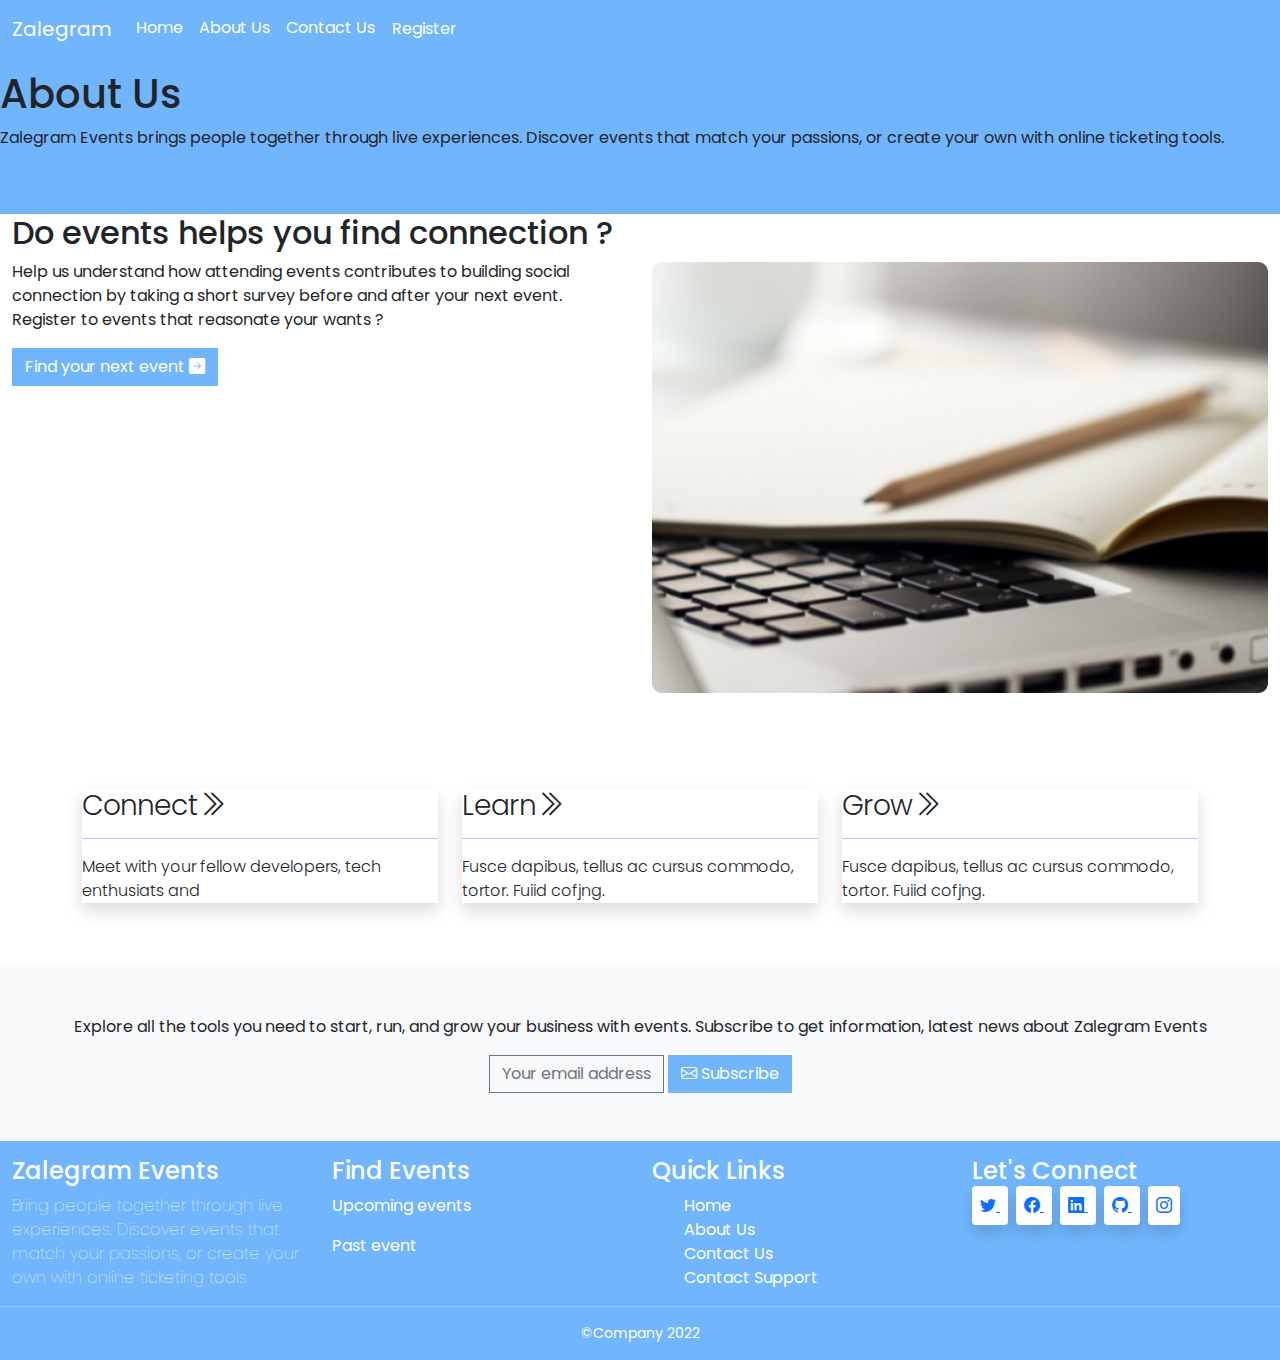
==== aboutus.html @ ccd70c5c "project setup" ====
<!DOCTYPE html>
<html lang="en">
<head>
    <title>Event Website</title>
    <link rel="stylesheet" href="bootstrap/css/bootstrap.min.css">
    <link rel="stylesheet" href="https://cdn.jsdelivr.net/npm/bootstrap-icons@1.9.1/font/bootstrap-icons.css">
    <link rel="stylesheet" href="style.css"> 
</head>
<body>
    <nav class="navbar navbar-expand-lg fixed-top" style="background-color:#71B6FD;">
        <div class="container-fluid">
            <a href="#" class="navbar-brand text-white">Zalegram</a>
            <button type="button" class="navbar-toggler" data-bs-toggle="collapse" data-bs-target="#displayMenus" aria-controls="displayMenus" aria-expanded="false" aria-label="Toggle navigation"> 
             <span class="navbar-toggler-icon"></span>
            </button>
            <div class="collapse navbar-collapse" id="displayMenus">
                <div class="navbar-nav ">
                    <a href="#" class="nav-link active text-white" aria-current="page">Home</a>
                    <a href="#" class="nav-link text-white">About Us</a>
                    <a href="#" class="nav-link text-white">Contact Us</a>
                    <a href="#" class="nav-link text-white btn btn-primary float-end">Register</a>
                </div>
            </div>
        </div>
    </nav>
    <main class="py-5" style="padding-top:70px !important; background-color: #71B6FD;">
        <section class="text-center">
            <h1 style="text-align:left">About Us</h1>
            <p style="text-align:left;">Zalegram Events brings people together through live experiences. Discover events that match your passions, or create
                your own with online ticketing tools. </p>
        </section>
    </main>
    <div class="container-fluid">
        <div class="row">
            <div class="col-lg-6">
            <h2>Do events helps you find connection ?</h2>
            <p>Help us understand how attending events contributes to building social connection by taking a short survey before and after your next event.
            Register to events that reasonate your wants ?</p>
            <a href="#" class="btn btn-primary rounded-0">Find your next event  <i class="bi bi-arrow-right-square-fill"></i></a>
            </div>
           <div class="col-lg-6 py-5">
                 <img class="img-responsive img-fluid rounded-3" src="images/laptop.png" alt="laptop">
           </div>
        </div>
    </div>
<div class="container">
    <div class="row py-5">
         <div class="col-lg-4 col-md-6 col-sm-12">
             <div class="rounded-0 border-0 shadow">
                <div class="card-body">
                  <h3 class="card-title fw-light">Connect<i class="bi bi-chevron-double-right"></i></h3>  
                  <hr style="color:blue;">
                  <p class="fw-light">
                    Meet with your fellow developers, tech enthusiats and
                  </p>
                </div>
             </div>
         </div>
         <div class="col-lg-4 col-md-6 col-sm-12">
            <div class="rounded-0 border-0 shadow">
               <div class="card-body">
                 <h3 class="card-title fw-light">Learn<i class="bi bi-chevron-double-right"></i></h3>  
                 <hr style="color:blue;">
                 <p class="fw-light">
                    Fusce dapibus, tellus 
                    ac cursus commodo,
                     tortor. Fuiid cofjng.
                 </p>
               </div>
            </div>
        </div>
        <div class="col-lg-4 col-md-6 col">
            <div class="rounded-0 border-0 shadow">
               <div class="card-body">
                 <h3 class="card-title fw-light">Grow<i class="bi bi-chevron-double-right"></i></h3>  
                 <hr style="color:blue ;">
                 <p class="fw-light">
                    Fusce dapibus, tellus 
                    ac cursus commodo,
                     tortor. Fuiid cofjng.
                 </p>
               </div>
            </div>
        </div>
    </div>
</div>
<div class="container-fluid">
    <div class="row">
         <span class="text-center bg-light py-5">
        <p>Explore all the tools you need to start, run, and grow your business with events. Subscribe to get information, latest news about
        Zalegram Events</p>
        <a href="#" class="btn btn-outline-secondary rounded-0">Your email address</a>
        <a href="#" class="btn btn-primary rounded-0"><i class="bi bi-envelope"></i> Subscribe</a>
        </span>    
    </div>
</div>
   <!-- ========footer section======== -->
   <div class="container-fluid footer py-3">
    <div class="row">
        <div class="col-lg-3 col-md-6">
            <h4>Zalegram Events</h4>
            <p class="fw-lighter">Bring people together through live 
                experiences. Discover events that 
                match your passions, or create your 
                own with online ticketing tools</p>
        </div>
        <div class="col-lg-3 col-md-6">
            <h4>Find Events</h4>
            <p>
                <a href="#" class="text-decoration-none text-white">Upcoming events</a>
            </p>
            <p>
                <a href="#" class="text-decoration-none text-white">Past event</a>
            </p>
        </div>
        <div class="col-lg-3 col-md-6">
            <h4>Quick Links</h4>
             <ul class="list-group-flush">
                <li class="list-group-item">
                    <a href="#" class="text-decoration-none text-white">Home</a>
                </li>
                <li class="list-group-item">
                    <a href="#" class="text-decoration-none text-white">About Us</a>
                </li>
                <li class="list-group-item">
                    <a href="#" class="text-decoration-none text-white">Contact Us</a>
                </li>
                <li class="list-group-item">
                    <a href="#" class="text-decoration-none text-white">Contact Support</a>
                </li>
             </ul>
        </div>
        <div class="col-lg-3 col-md-6">
            <h4>Let's Connect</h4>
            <a href="#" class="p-2 me-2 shadow bg-white rounded-1" >
                <i class="bi bi-twitter"></i>
            </a>
            <a href="#" class="p-2 me-2 shadow bg-white rounded-1">
                <i class="bi bi-facebook"></i>
            </a>
            <a href="#" class="p-2 me-2 shadow bg-white rounded-1">
                <i class="bi bi-linkedin"></i>
            </a>
            <a href="#" class="p-2 me-2 shadow bg-white rounded-1">
                <i class="bi bi-github"></i>
            </a>
            <a href="#" class="p-2 me-2 shadow bg-white rounded-1">
                <i class="bi bi-instagram"></i>
            </a>
        </div>
    </div>
    <div class="row">
        <hr>
        <small class="text-center">
            &copy;Company 2022
        </small>
    </div>
</div>
   <script src="bootstrap/js/bootstrap.min.js"></script> 
</body>
</html>
---- style.css ----
@import url('https://fonts.googleapis.com/css2?family=Poppins:wght@100;200;300;400&display=swap');

body{
    font-family: 'Poppins', sans-serif;
}
.footer{
    background-color: #71B6FD;
    color: #fff;
}
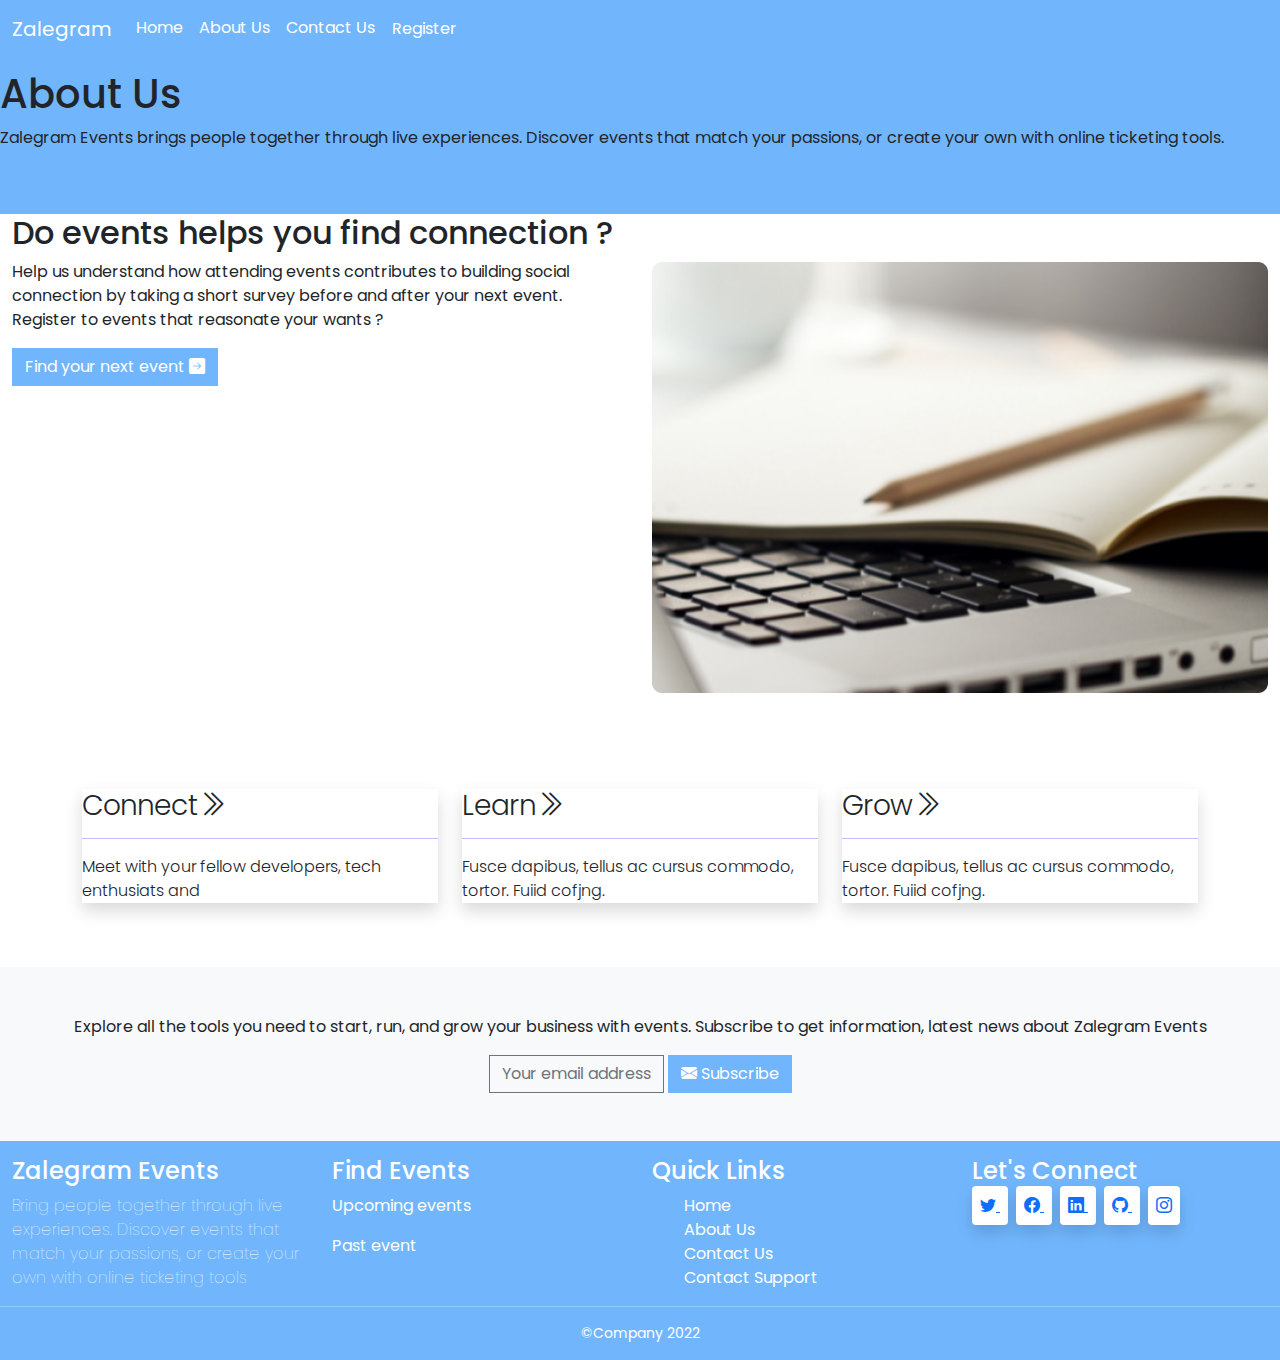
==== commit 7c5f749f: "project setup" ====
--- a/aboutus.html
+++ b/aboutus.html
@@ -90,7 +90,7 @@
         <p>Explore all the tools you need to start, run, and grow your business with events. Subscribe to get information, latest news about
         Zalegram Events</p>
         <a href="#" class="btn btn-outline-secondary rounded-0">Your email address</a>
-        <a href="#" class="btn btn-primary rounded-0"><i class="bi bi-envelope"></i> Subscribe</a>
+        <a href="#" class="btn btn-primary rounded-0"><i class="bi bi-envelope-fill"></i> Subscribe</a>
         </span>    
     </div>
 </div>
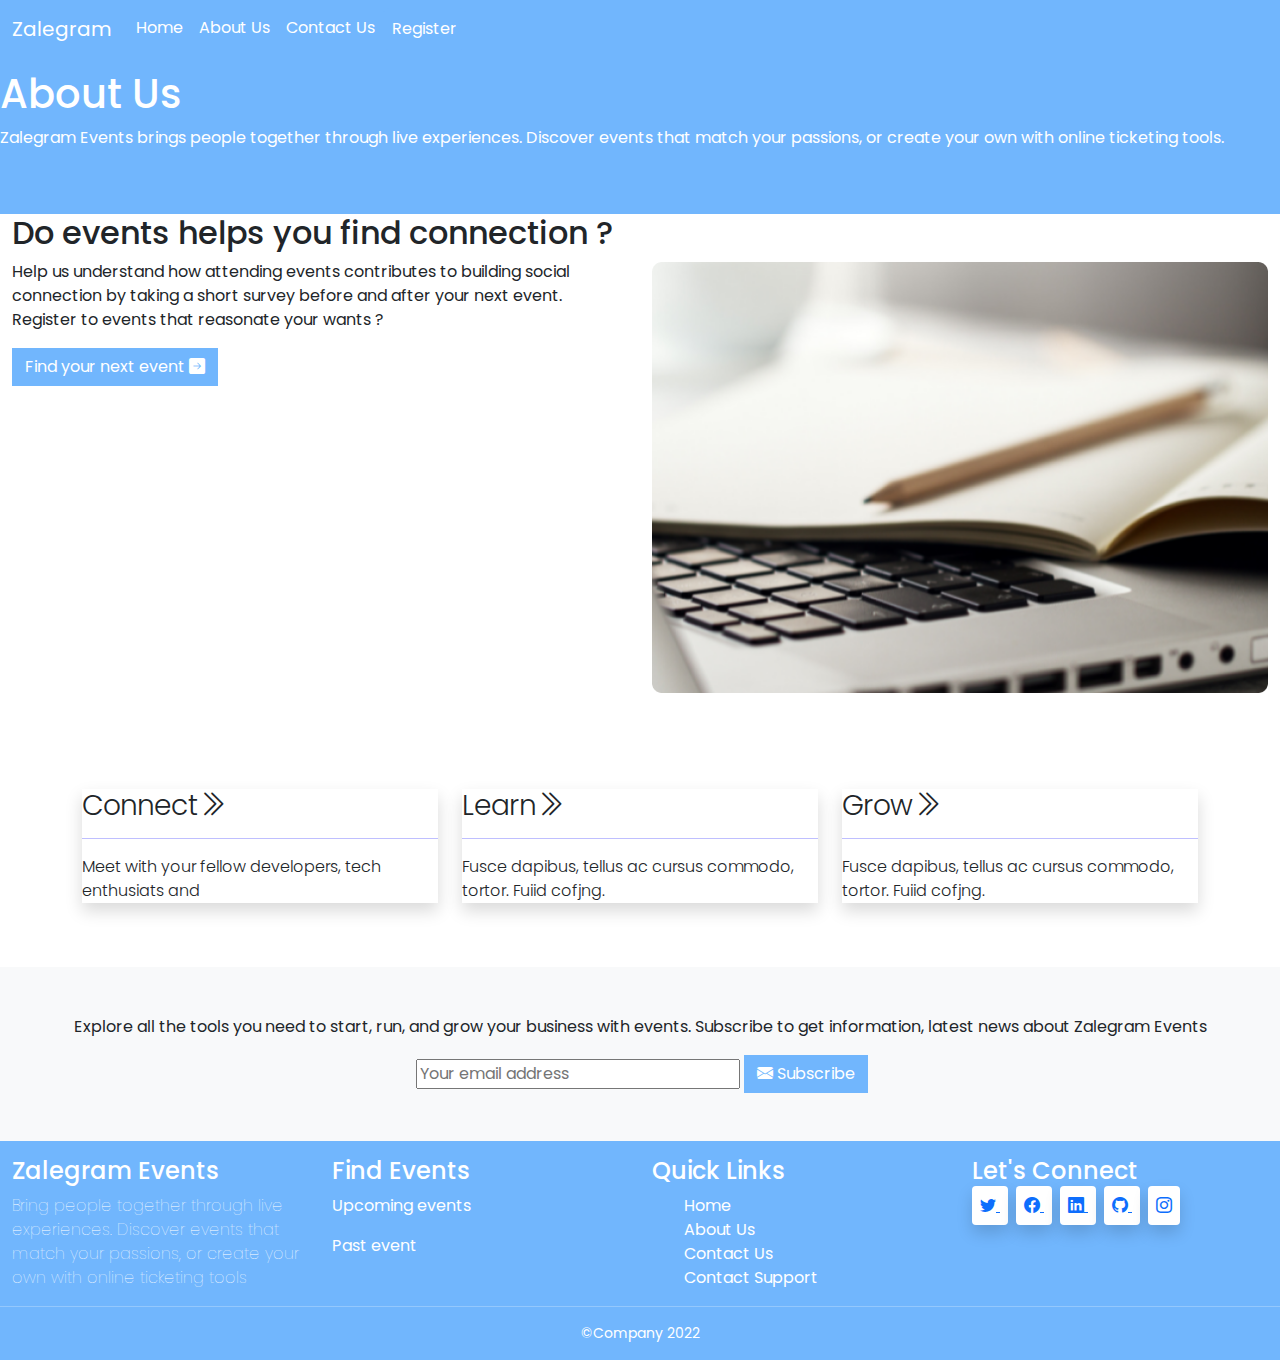
==== commit b6b78acc: "project setup" ====
--- a/aboutus.html
+++ b/aboutus.html
@@ -15,15 +15,15 @@
             </button>
             <div class="collapse navbar-collapse" id="displayMenus">
                 <div class="navbar-nav ">
-                    <a href="#" class="nav-link active text-white" aria-current="page">Home</a>
+                    <a href="index.html" class="nav-link active text-white" aria-current="page">Home</a>
                     <a href="#" class="nav-link text-white">About Us</a>
-                    <a href="#" class="nav-link text-white">Contact Us</a>
-                    <a href="#" class="nav-link text-white btn btn-primary float-end">Register</a>
+                    <a href="contactus.html" class="nav-link text-white">Contact Us</a>
+                    <a href="enroll.html" class="nav-link text-white btn btn-primary float-end">Register</a>
                 </div>
             </div>
         </div>
     </nav>
-    <main class="py-5" style="padding-top:70px !important; background-color: #71B6FD;">
+    <main class="py-5" style="padding-top:70px !important; color: white; background-color: #71B6FD;">
         <section class="text-center">
             <h1 style="text-align:left">About Us</h1>
             <p style="text-align:left;">Zalegram Events brings people together through live experiences. Discover events that match your passions, or create
@@ -69,7 +69,7 @@
                </div>
             </div>
         </div>
-        <div class="col-lg-4 col-md-6 col">
+        <div class="col-lg-4 col-md-6 col-sm-12">
             <div class="rounded-0 border-0 shadow">
                <div class="card-body">
                  <h3 class="card-title fw-light">Grow<i class="bi bi-chevron-double-right"></i></h3>  
@@ -89,8 +89,12 @@
          <span class="text-center bg-light py-5">
         <p>Explore all the tools you need to start, run, and grow your business with events. Subscribe to get information, latest news about
         Zalegram Events</p>
-        <a href="#" class="btn btn-outline-secondary rounded-0">Your email address</a>
-        <a href="#" class="btn btn-primary rounded-0"><i class="bi bi-envelope-fill"></i> Subscribe</a>
+        <div class="col-lg-12">
+            <label for="email"></label>
+            <input type="email" placeholder="Your email address">
+            <a href="#" class="btn btn-primary rounded-0"><i class="bi bi-envelope-fill"></i> Subscribe</a>
+        </span>    
+        </div>
         </span>    
     </div>
 </div>
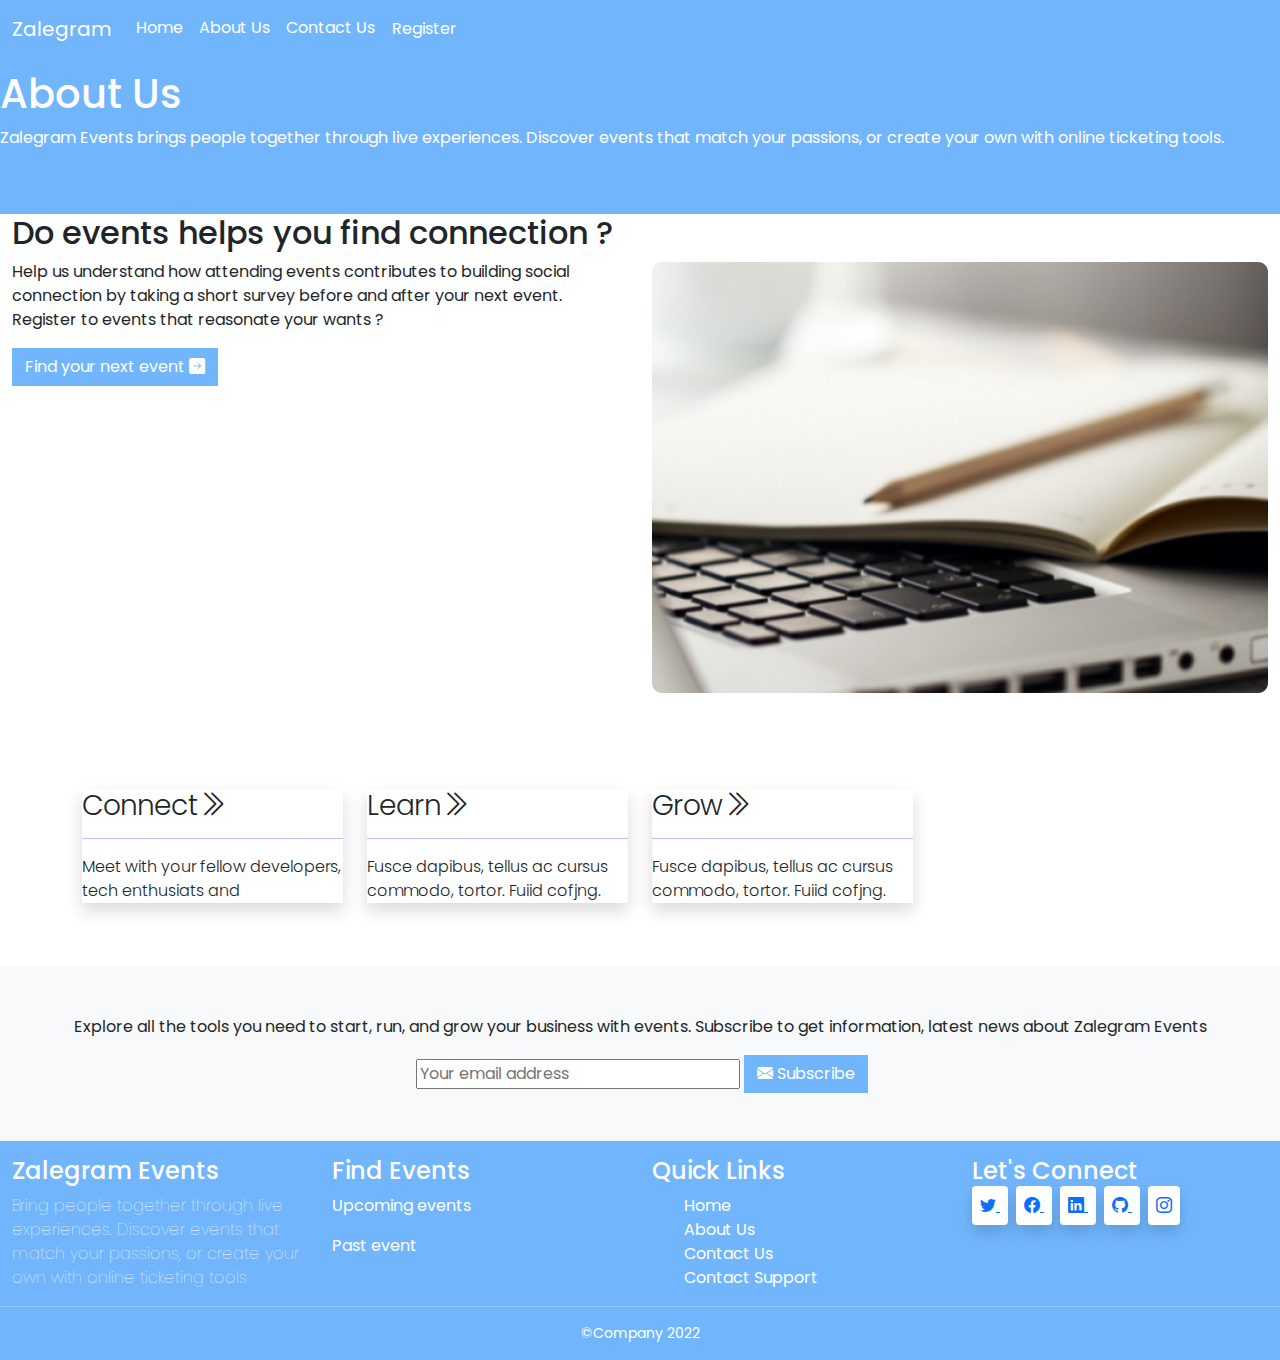
==== commit 128f6115: "project setup" ====
--- a/aboutus.html
+++ b/aboutus.html
@@ -45,7 +45,7 @@
     </div>
 <div class="container">
     <div class="row py-5">
-         <div class="col-lg-4 col-md-6 col-sm-12">
+         <div class="col-lg-3 col-md-6 col-sm-12">
              <div class="rounded-0 border-0 shadow">
                 <div class="card-body">
                   <h3 class="card-title fw-light">Connect<i class="bi bi-chevron-double-right"></i></h3>  
@@ -56,7 +56,7 @@
                 </div>
              </div>
          </div>
-         <div class="col-lg-4 col-md-6 col-sm-12">
+         <div class="col-lg-3 col-md-6 col-sm-12">
             <div class="rounded-0 border-0 shadow">
                <div class="card-body">
                  <h3 class="card-title fw-light">Learn<i class="bi bi-chevron-double-right"></i></h3>  
@@ -69,7 +69,7 @@
                </div>
             </div>
         </div>
-        <div class="col-lg-4 col-md-6 col-sm-12">
+        <div class="col-lg-3 col-md-6 col-sm-12">
             <div class="rounded-0 border-0 shadow">
                <div class="card-body">
                  <h3 class="card-title fw-light">Grow<i class="bi bi-chevron-double-right"></i></h3>  
@@ -160,6 +160,6 @@
         </small>
     </div>
 </div>
-   <script src="bootstrap/js/bootstrap.min.js"></script> 
+<script src="bootstrap/js/bootstrap.min.js"></script> 
 </body>
 </html>  